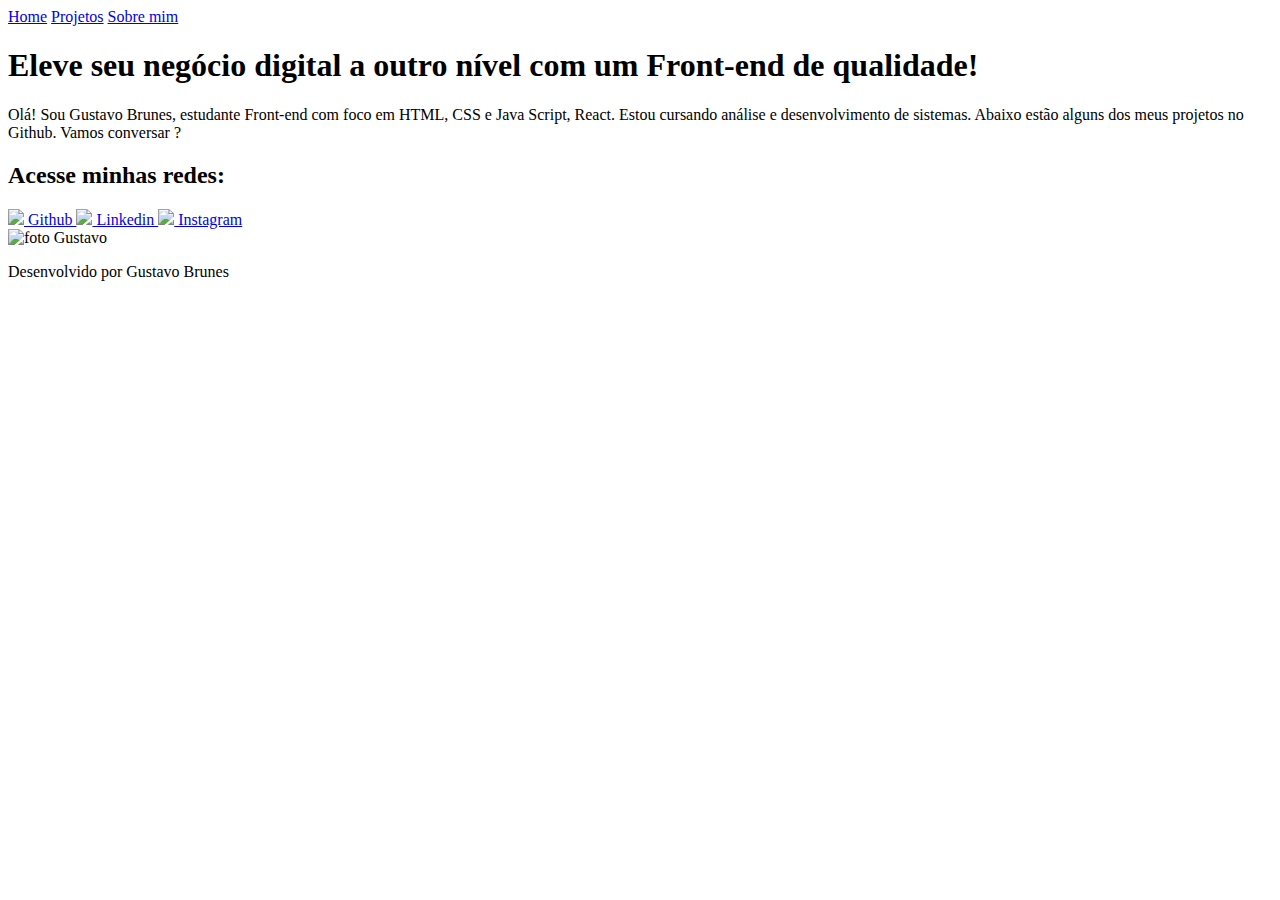
==== index.html @ 7ed965ed "index.html" ====
<!DOCTYPE html>
<html lang="en">
<head>
    <meta charset="UTF-8">
    <meta http-equiv="X-UA-Compatible" content="IE=edge">
    <meta name="viewport" content="width=device-width, initial-scale=1.0">
    <title>Document</title>
    <link rel="stylesheet" href="./styles/style.css">
</head>
<body>
    <header class="cabecalho">
        <nav class="cabecalho__menu">
            <a class="cabecalho__menu__link" href="index.html">Home</a>
            <a class="cabecalho__menu__link" href="project.html">Projetos</a>
            <a class="cabecalho__menu__link" href="about.html">Sobre mim</a>
        </nav>
    </header>
    <main class="apresentacao">
        <section class= "apresentacao__conteudo">
            <h1 class= "apresentacao__conteudo__titulo">Eleve seu negócio digital a outro nível<strong class="titulodestaque"> com um Front-end de 
                qualidade!</strong></h1>
            <p class="apresentacao__conteudo__texto">Olá! Sou Gustavo Brunes, estudante Front-end com 
                foco em <span>HTML, CSS e Java Script, React</span>. Estou cursando análise e desenvolvimento de sistemas.
                Abaixo estão alguns dos meus projetos no Github. Vamos conversar ? </p>
            <div class= "apresentacao__links">
                <h2 class="apresentacao__links__subtitulo"> Acesse minhas redes:</h2>
                <a class="apresentacao__links__link" href="https://github.com/gustavo11b">
                    <img src="./assets/githubb.png"> Github
                    </a>
                    <a class="apresentacao__links__link" href="https://www.linkedin.com/in/gustavo-brunes-76ba9a168/">
                        <img src="./assets/linkedinb.png"> Linkedin
                        </a>
                    <a class="apresentacao__links__link" href="https://instagram.com/gustabrunes">
                        <img src="./assets/instagramb.png"> Instagram
                        </a>
            </div>
        </section>
        <img class="apresentacao__imagem" src="foto1.png" alt="foto Gustavo">
    </main>
    <footer class="rodape"> 
        <P>Desenvolvido por Gustavo Brunes</P>
    </footer>
</body>
</html>
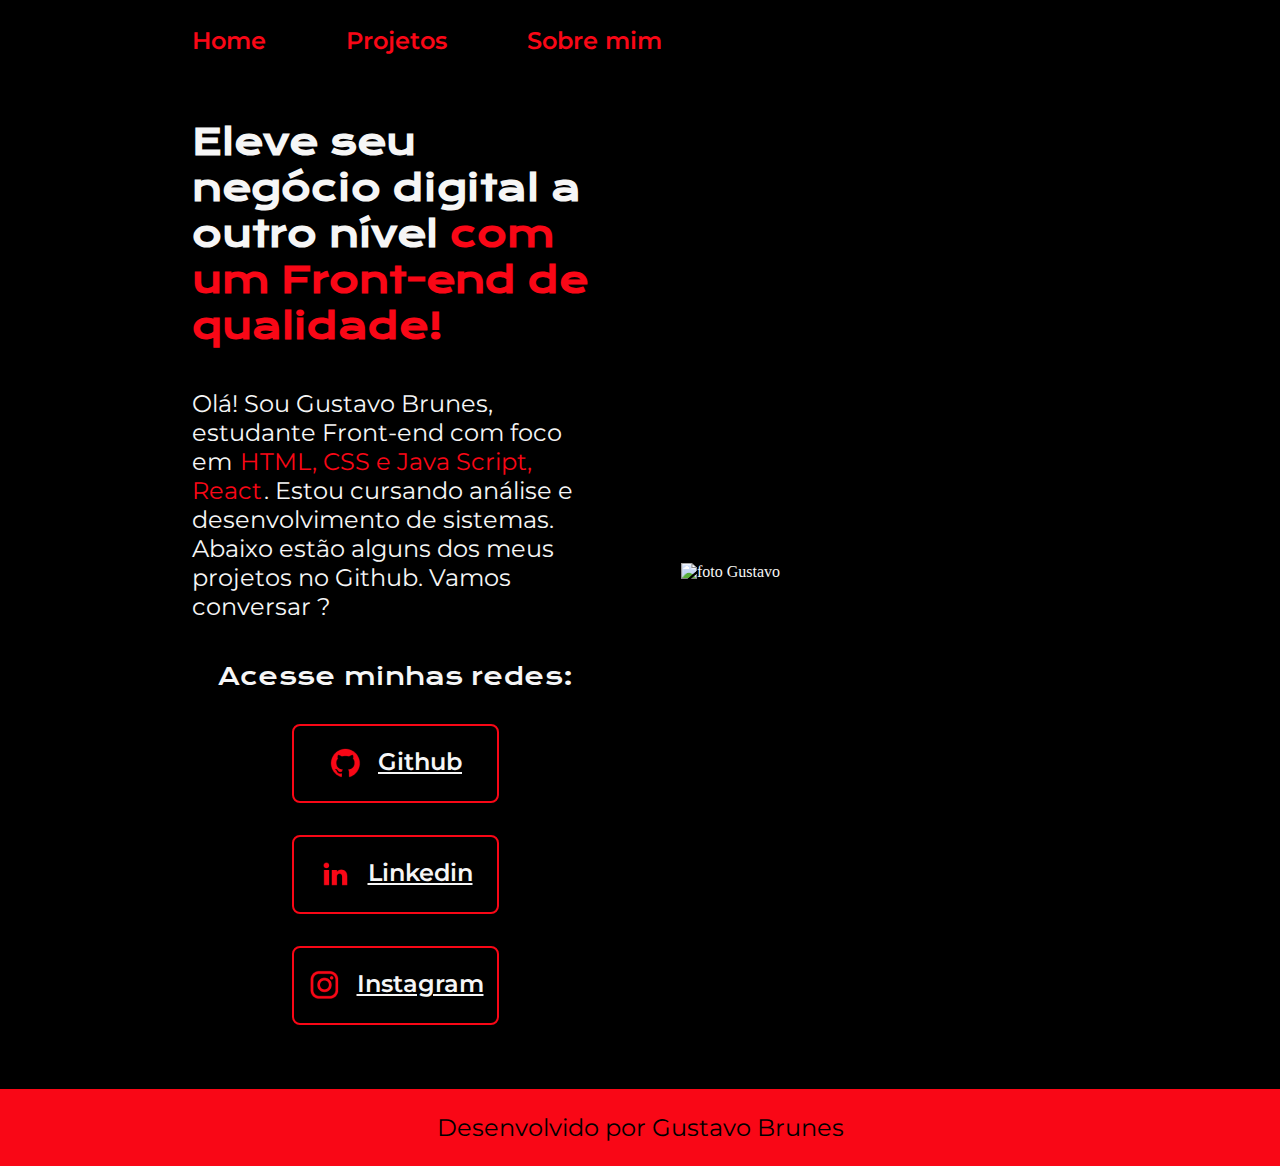
==== commit 80926b00: "index.html" ====
--- a/index.html
+++ b/index.html
@@ -5,7 +5,7 @@
     <meta http-equiv="X-UA-Compatible" content="IE=edge">
     <meta name="viewport" content="width=device-width, initial-scale=1.0">
     <title>Document</title>
-    <link rel="stylesheet" href="./styles/style.css">
+    <link rel="stylesheet" href="style.css">
 </head>
 <body>
     <header class="cabecalho">
--- a/style.css
+++ b/style.css
@@ -0,0 +1,177 @@
+@import url('https://fonts.googleapis.com/css2?family=Krona+One&family=Montserrat:wght@600&display=swap');
+
+:root{
+    --cor-primaria:#000000;
+    --cor-secundaria: #f6f6f6;
+    --cor-terciaria:#f90716;
+    --cor-hover: #272727;
+
+    --fonte-primaria: 'Krona One', sans-serif;
+    --fonte-secundaria: 'Montserrat', sans-serif;
+}
+
+* {
+margin: 0;
+padding:0;
+}
+
+body{
+    /*height:100vh;*/
+    box-sizing: border-box;
+    background-color: var(--cor-primaria);
+    color: var(--cor-secundaria);
+}
+
+.titulodestaque{
+    color: var(--cor-terciaria);
+}
+
+span{
+    color:#f90716;
+    padding:2px;
+}
+
+.apresentacao{
+    margin:5% 15%;
+    display:flex;
+    align-items: center;
+    justify-content:space-between;
+    gap: 82px;
+}
+
+.apresentacao__conteudo {
+    width: 50%;
+    display: flex;
+    flex-direction:column;
+    gap:40px;
+}
+
+.apresentacao__conteudo__titulo{
+    font-size: 2.25rem;
+    font-family: var(--fonte-primaria);
+}
+
+.apresentacao__conteudo__texto{
+    font-size: 1.5rem;
+    font-family: var(--fonte-secundaria);
+}
+
+.apresentacao__links{
+    display:flex;
+    flex-direction:column;
+    justify-content: space-between;
+    align-items:center;
+    gap:32px;
+}
+
+.apresentacao__projeto{
+    display:flex;
+    flex-direction:column;
+    justify-content: space-between;
+    align-items:center;
+    gap:32px;
+    padding: 0em 0 4em 0;
+}
+
+.apresentacao__projeto__projeto:hover{
+    background-color: var(--cor-hover);
+    display:flex;
+    justify-content:center;
+    gap:16px;
+    border: 2px solid var(--cor-terciaria);
+    width: 40%;
+    text-align: center;
+    border-radius: 8px;
+    font-size: 1.5rem;
+    font-weight: 600;
+    padding: 21.5px 0;
+    color: var(--cor-secundaria);
+    font-family: var(--fonte-secundaria);
+}
+
+
+.apresentacao__links__subtitulo{
+    font-family: var(--fonte-primaria);
+    font-weight: 400;
+    font-size:1.5rem;
+}
+
+.apresentacao__links__projeto{
+    font-family: var(--fonte-primaria);
+    font-weight: 400;
+    font-size:1.5rem;
+    padding: 1.5em;
+}
+
+.apresentacao__links__link{
+   /* background-color:#22d4fd;*/
+    display:flex;
+    justify-content:center;
+    gap:16px;
+    border: 2px solid var(--cor-terciaria);
+    width: 50%;
+    text-align: center;
+    border-radius: 8px;
+    font-size: 1.5rem;
+    font-weight: 600;
+    padding: 21.5px 0;
+    color: var(--cor-secundaria);
+    font-family: var(--fonte-secundaria);
+}
+
+.apresentacao__links__link:hover{
+    background-color: var(--cor-hover);
+}
+
+.apresentacao__imagem{
+    width: 50%;
+}
+
+.rodape{
+    /*display:flex;
+    justify-content:center;*/
+    padding:24px;
+    background-color: var(--cor-terciaria);
+    color: var(--cor-primaria);
+    font-family: var(--fonte-secundaria);
+    font-size:1.5rem;
+    font-weight:400;
+    text-align:center;
+}
+
+.cabecalho__menu__link{
+    font-family: var(--fonte-secundaria);
+    font-size: 1.5rem;
+    font-weight:600;
+    color: var(--cor-terciaria);
+    text-decoration:none;
+    
+}
+
+.cabecalho{
+    padding: 2% 0% 0% 15%;
+}
+
+.cabecalho__menu{
+    display:flex;
+    gap:80px;
+}
+
+@media(max-width: 1200px){
+    .cabecalho{
+        padding: 15%;
+    }
+
+    .cabecalho__menu{
+        justify-content: center;
+    }
+    
+    .apresentacao{
+        flex-direction: column-reverse;
+        padding: 5%;
+    }
+
+    .apresentacao__conteudo{
+        width: 100%;
+    }
+}
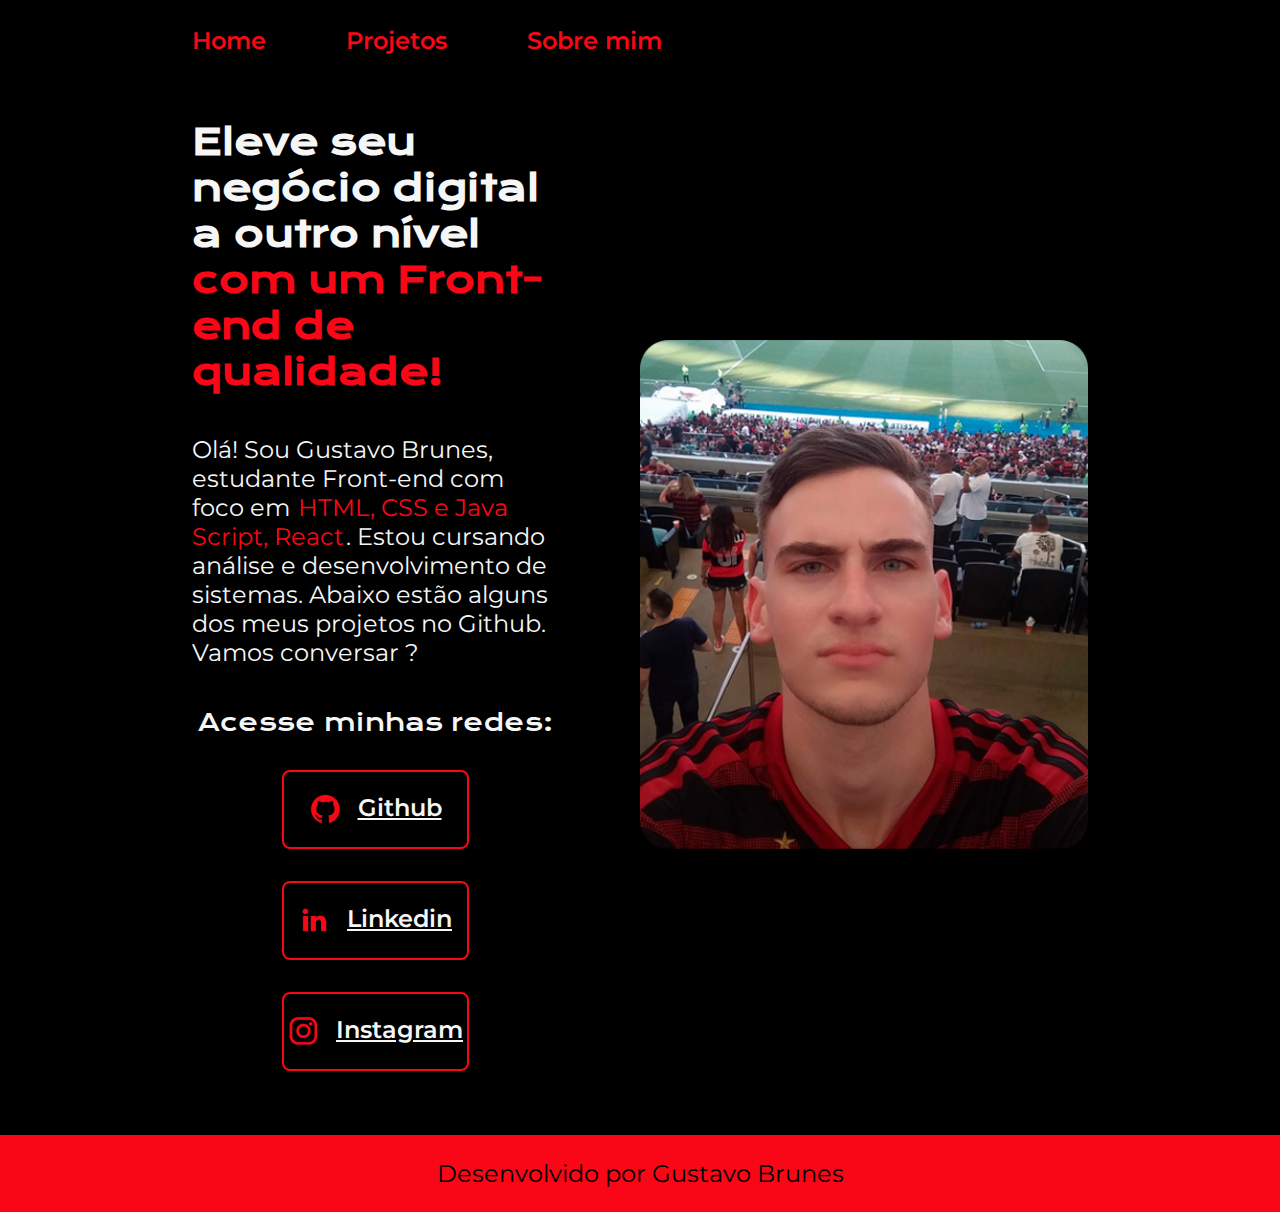
==== commit f989dae0: "index.html" ====
--- a/index.html
+++ b/index.html
@@ -35,7 +35,7 @@
                         </a>
             </div>
         </section>
-        <img class="apresentacao__imagem" src="foto1.png" alt="foto Gustavo">
+        <img class="apresentacao__imagem" src="./assets/foto1.png" alt="foto Gustavo">
     </main>
     <footer class="rodape"> 
         <P>Desenvolvido por Gustavo Brunes</P>
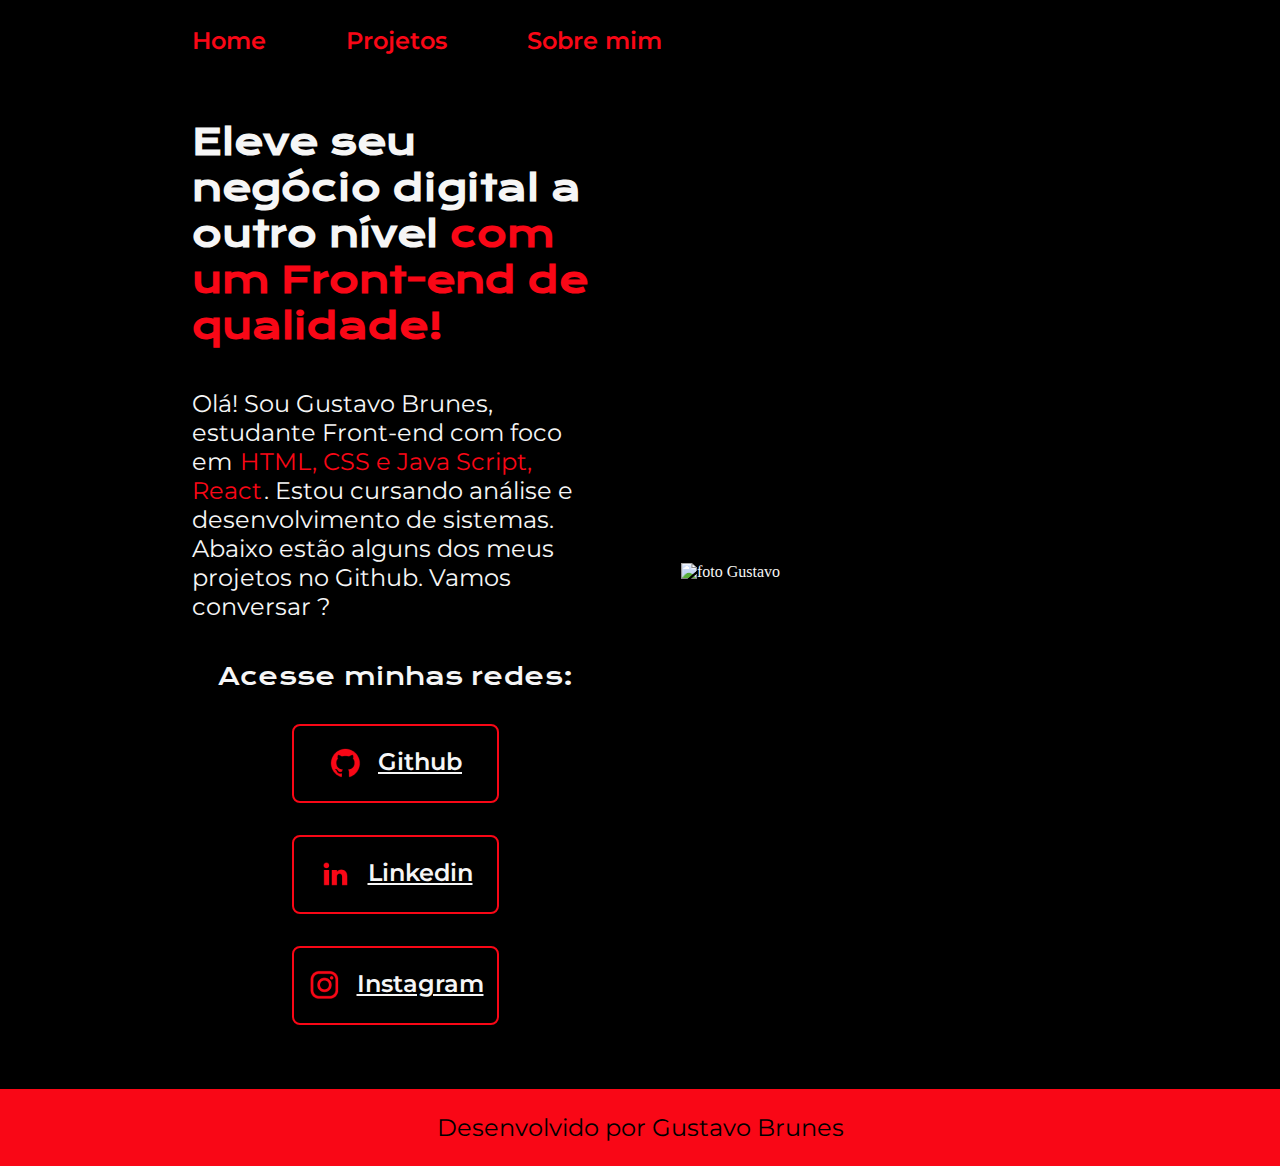
==== commit 6aaf6f69: "index.html" ====
--- a/index.html
+++ b/index.html
@@ -35,7 +35,7 @@
                         </a>
             </div>
         </section>
-        <img class="apresentacao__imagem" src="./assets/foto1.png" alt="foto Gustavo">
+        <img class="apresentacao__imagem" src="./assets/foto2.png" alt="foto Gustavo">
     </main>
     <footer class="rodape"> 
         <P>Desenvolvido por Gustavo Brunes</P>
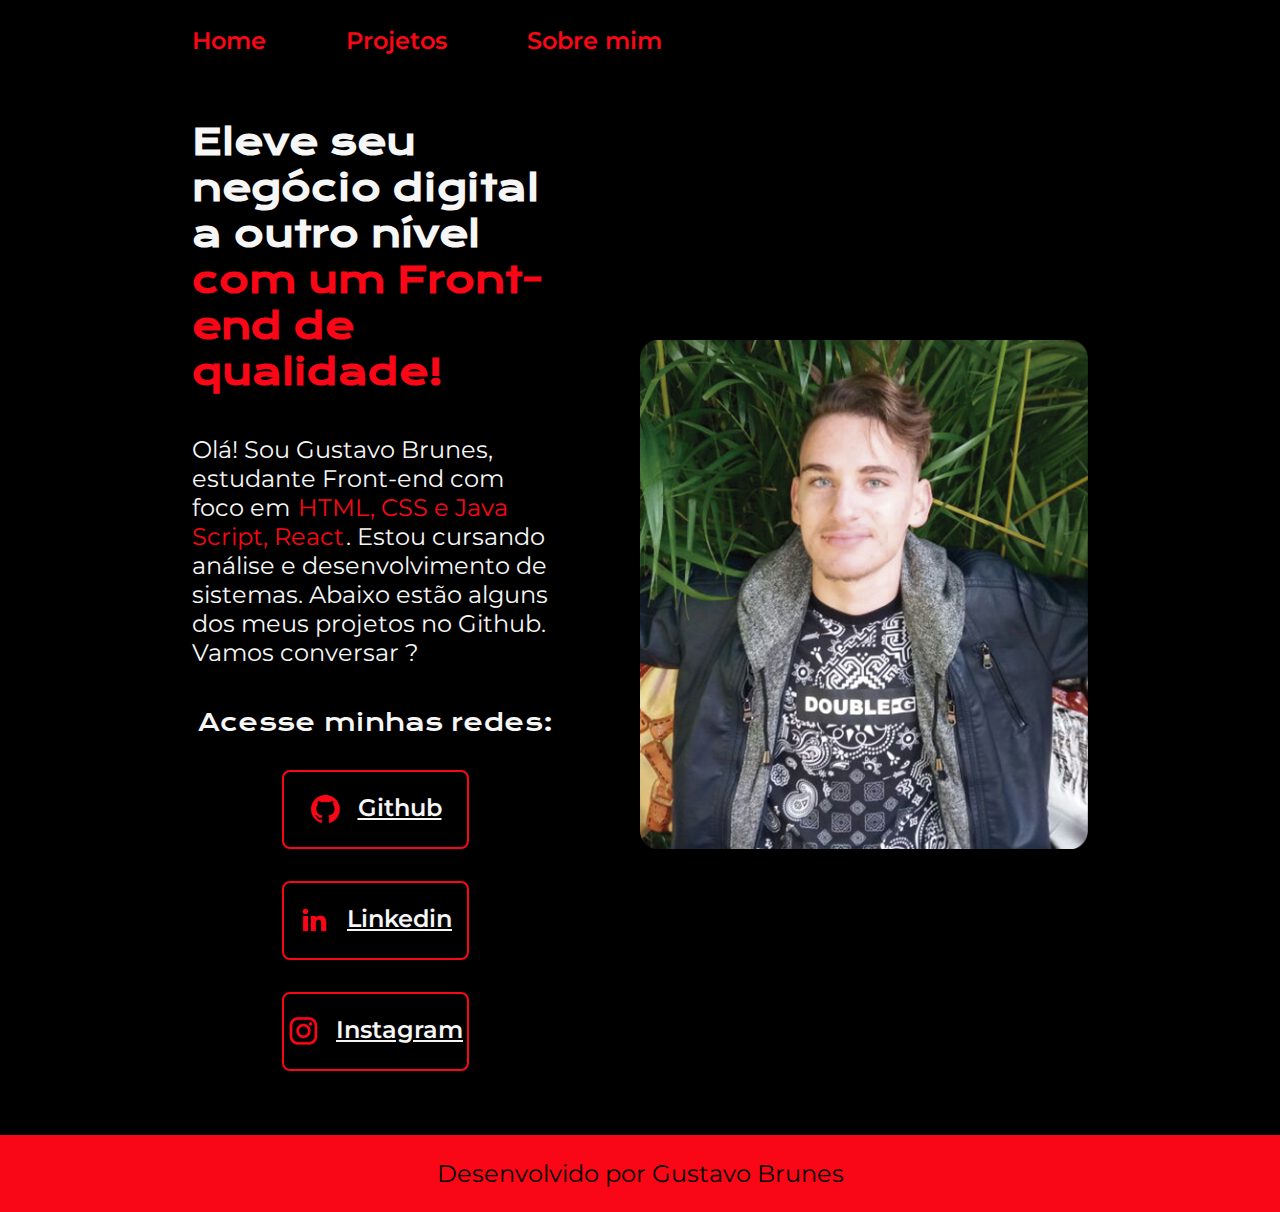
==== commit 33a22336: "index.html" ====
--- a/index.html
+++ b/index.html
@@ -35,7 +35,7 @@
                         </a>
             </div>
         </section>
-        <img class="apresentacao__imagem" src="./assets/foto2.png" alt="foto Gustavo">
+        <img class="apresentacao__imagem" src="foto2.png" alt="foto Gustavo">
     </main>
     <footer class="rodape"> 
         <P>Desenvolvido por Gustavo Brunes</P>
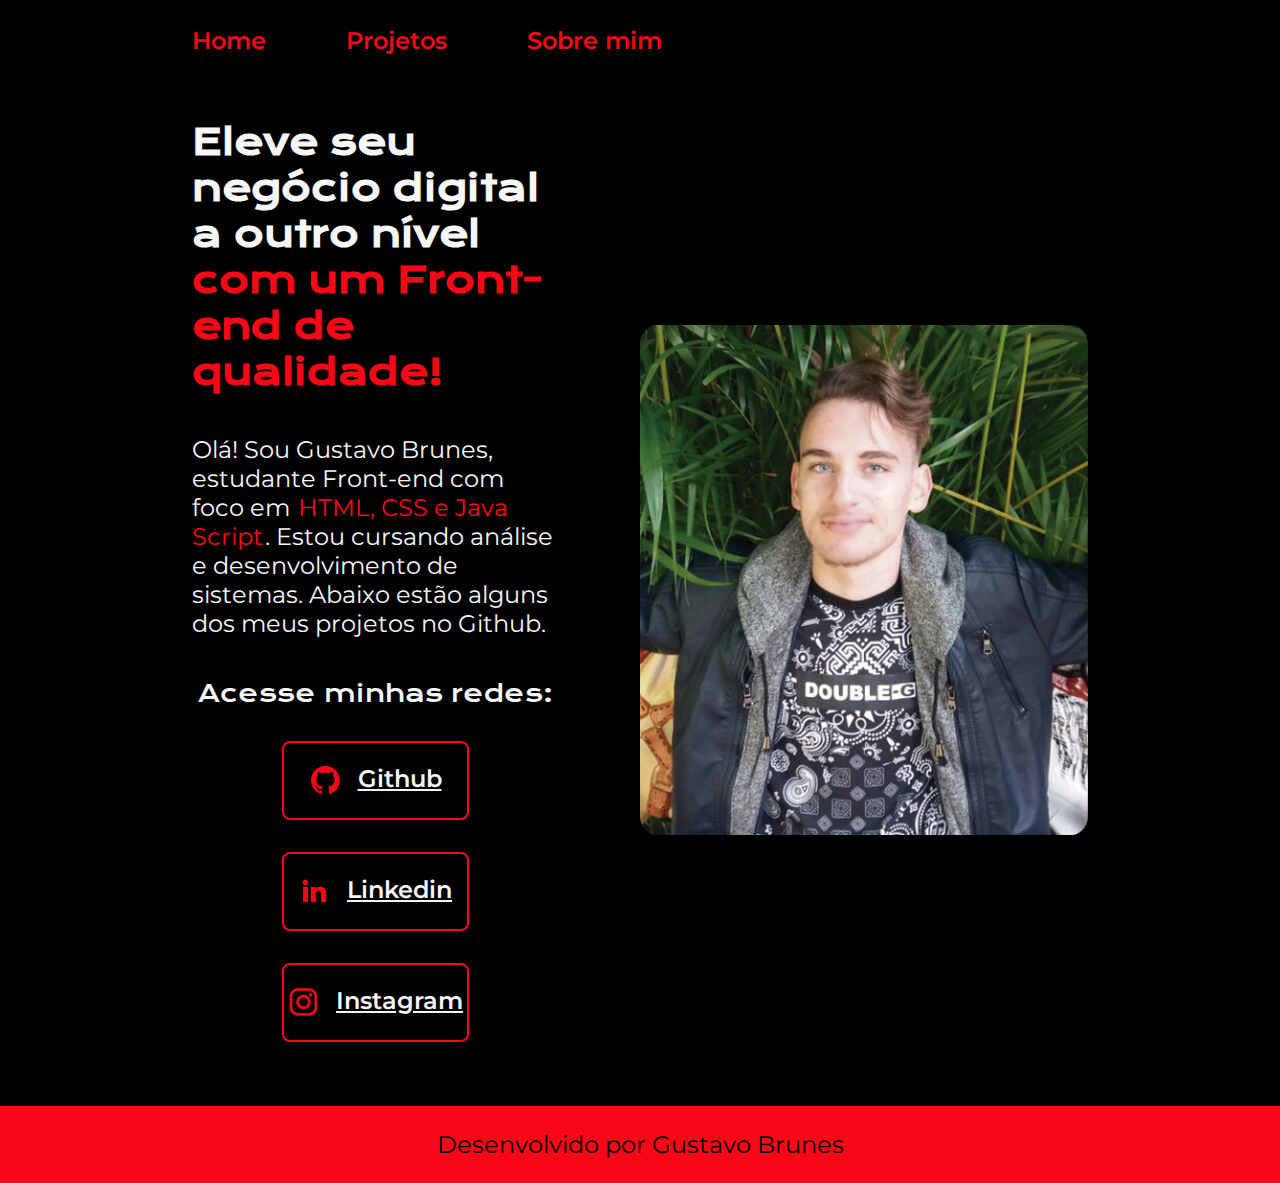
==== commit 7916050c: "index.html" ====
--- a/index.html
+++ b/index.html
@@ -20,8 +20,8 @@
             <h1 class= "apresentacao__conteudo__titulo">Eleve seu negócio digital a outro nível<strong class="titulodestaque"> com um Front-end de 
                 qualidade!</strong></h1>
             <p class="apresentacao__conteudo__texto">Olá! Sou Gustavo Brunes, estudante Front-end com 
-                foco em <span>HTML, CSS e Java Script, React</span>. Estou cursando análise e desenvolvimento de sistemas.
-                Abaixo estão alguns dos meus projetos no Github. Vamos conversar ? </p>
+                foco em <span>HTML, CSS e Java Script</span>. Estou cursando análise e desenvolvimento de sistemas.
+                Abaixo estão alguns dos meus projetos no Github.</p>
             <div class= "apresentacao__links">
                 <h2 class="apresentacao__links__subtitulo"> Acesse minhas redes:</h2>
                 <a class="apresentacao__links__link" href="https://github.com/gustavo11b">
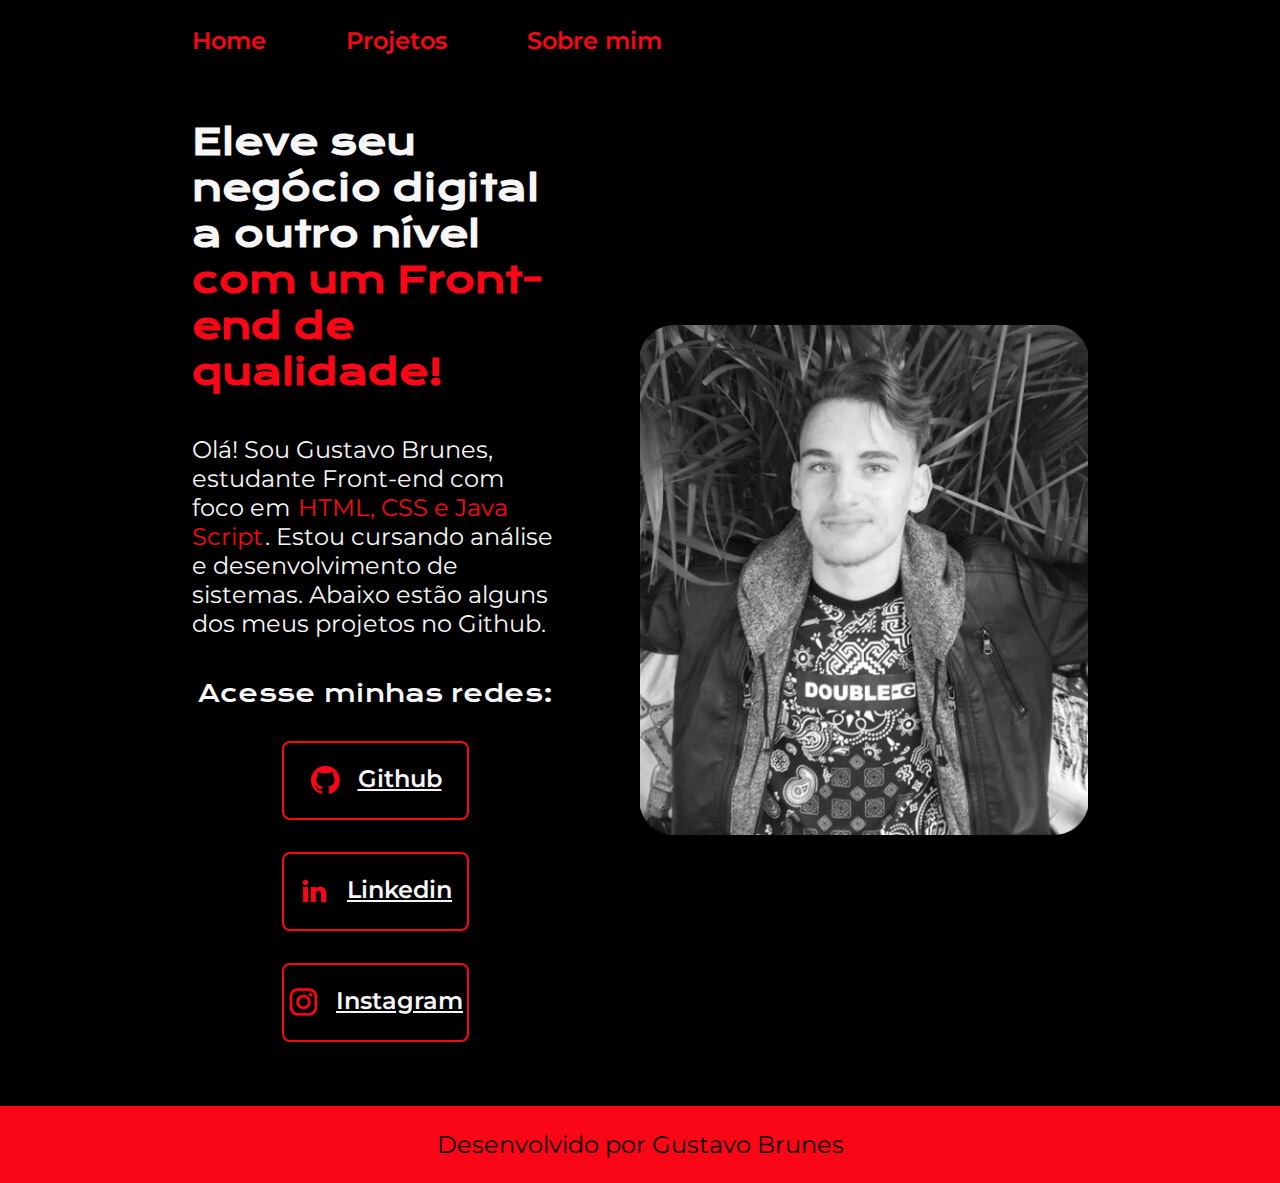
==== commit b0aa057f: "index.html" ====
--- a/index.html
+++ b/index.html
@@ -35,7 +35,7 @@
                         </a>
             </div>
         </section>
-        <img class="apresentacao__imagem" src="foto2.png" alt="foto Gustavo">
+        <img class="apresentacao__imagem" src="foto3.png" alt="foto Gustavo">
     </main>
     <footer class="rodape"> 
         <P>Desenvolvido por Gustavo Brunes</P>
